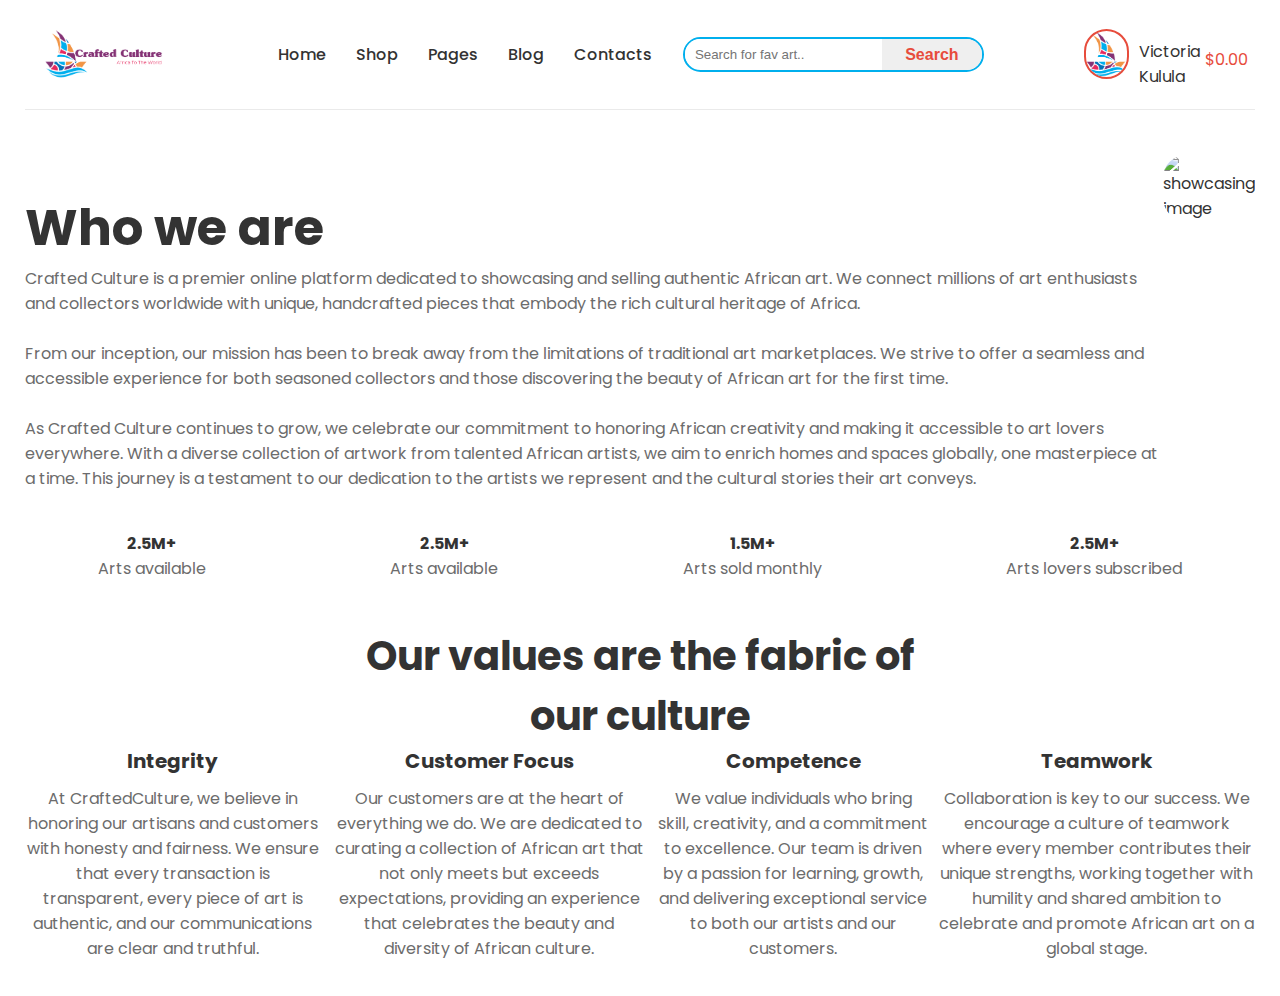
==== about.html @ 73dc4411 "about page finished" ====
<!DOCTYPE html>
<html lang="en">
<head>
    <meta charset="UTF-8">
    <meta name="viewport" content="width=device-width, initial-scale=1.0">
    <link rel="stylesheet" href="https://unicons.iconscout.com/release/v4.0.8/css/line.css">
    <link rel="stylesheet" href="/styles/styles.css">
    <title>Crafted Culture| About Us</title>
</head>
<body>
    <header>
        <img src="assets/img/logo.png" alt="logo-img" class="logo large">
        <img src="assets/img/logo-short.png" alt="logo-img" class=" logo short">
        <nav class="navbar">
            <div class="menu-icon" onclick="toggleMenu()">
                <i class="fa-solid fa-bars"></i>
            </div>
            <ul class="nav-links">
                <li><a href="#">Home</a></li>
                <li><a href="#">Shop</a></li>
                <li><a href="#">Pages</a></li>
                <li><a href="#">Blog</a></li>
                <li><a href="#">Contacts</a></li>
            </ul>
            <form action="#" class="search-bar">
                <input type="text" class="input-box" placeholder="Search for fav art..">
                <input type="submit" value="Search" class="search-btn">
            </form>
            <div class="user">
                <img src="/assets/img/logo-short.png" alt="profile-pic">
                <p>Victoria Kulula</p>
            </div>
        </nav>
        <div class="cart">
            <a href="#cart"><i <i class="uil uil-shopping-bag"></i></a>
            <span>0.00</span>
        </div>
    </header>

    <main>
        <div class="who">
            <div class="content">
                <h1>Who we are</h1>
                <p>
                    Crafted Culture is a premier online platform dedicated to showcasing and selling authentic African art. 
                    We connect millions of art enthusiasts and collectors worldwide with unique, handcrafted pieces that embody the rich cultural heritage of Africa. <br>
                    <br>
                    
                    From our inception, our mission has been to break away from the limitations of traditional art marketplaces. 
                    We strive to offer a seamless and accessible experience for both seasoned collectors and those discovering the beauty of African art for the first time. <br>
                    <br>
                    
                    As Crafted Culture continues to grow, we celebrate our commitment to honoring African creativity and making it accessible to art lovers everywhere. 
                    With a diverse collection of artwork from talented African artists, we aim to enrich homes and spaces globally, one masterpiece at a time. 
                    This journey is a testament to our dedication to the artists we represent and the cultural stories their art conveys.
                </p>
            </div>
            <div class="about-banner">
                <img src="/assets/img/carfted-about.png" alt="showcasing image">
            </div>
        </div>

        <div class="proud-off">
            <div class="what">
                <p class="number">2.5M+</p>
                <p class="content">Arts available</p>
            </div>
            <div class="what">
                <p class="number">2.5M+</p>
                <p class="content">Arts available</p>
            </div>
            <div class="what">
                <p class="number">1.5M+</p>
                <p class="content">Arts sold monthly</p>
            </div>
            <div class="what">
                <p class="number">2.5M+</p>
                <p class="content">Arts lovers subscribed</p>
            </div>
        </div>
        
        <div class="values-container">
            <h2>Our values are the fabric of <br> our culture</h2>
            <div class="values">
                <div class="value-item">
                    <div class="value-icon"><i class="uil uil-balance-scale"></i></div>
                    <div class="value-content">
                        <p class="title">Integrity</p>
                        <p >At CraftedCulture, we believe in honoring our artisans and customers with honesty and fairness. 
                        We ensure that every transaction is transparent, every piece of art is authentic, 
                        and our communications are clear and truthful.
                        </p>
                    </div>
                </div>
                <div class="value-item">
                    <div class="value-icon"><i class="uil uil-heart"></i></div>
                    <div class="value-content">
                        <p class="title">Customer Focus</p>
                        <p>Our customers are at the heart of everything we do. 
                            We are dedicated to curating a collection of African art that not only meets but exceeds expectations, 
                            providing an experience that celebrates the beauty and diversity of African culture.
                        </p>
                    </div>
                </div>
                <div class="value-item">
                    <div class="value-icon"><i class="uil uil-graduation-cap"></i></div>
                    <div class="value-content">
                        <p class="title">Competence</p>
                        <p>We value individuals who bring skill, creativity, and a commitment to excellence. 
                            Our team is driven by a passion for learning, growth, 
                            and delivering exceptional service to both our artists and our customers.
                        </p>
                    </div>
                </div>
                <div class="value-item">
                    <div class="value-icon"><i class="uil uil-puzzle-piece"></i></div>
                    <div class="value-content">
                        <p class="title">Teamwork</p>
                        <p>Collaboration is key to our success. 
                            We encourage a culture of teamwork where every member contributes their unique strengths, 
                            working together with humility and shared ambition to celebrate and promote African art on a global stage.
                        </p>
                    </div>
                </div>
            </div>
            
        </div>
    </main>
    <footer>

    </footer>
</body>
</html>
---- styles/styles.css ----
@import url('https://fonts.googleapis.com/css2?family=Poppins:ital,wght@0,300;0,400;0,500;0,600;0,700;1,400;1,500;1,600&display=swap');

* {
    box-sizing: border-box;
    margin: 0;
    padding: 0;
}

body {
    font-family: 'Poppins', sans-serif;
    background-color: #ffffff;
    color: #333;
    margin-left: 25px;
    margin-right: 25px;

}

header {
    display: flex;
    justify-content: space-between;
    align-items: center;
    padding: 20px;
    background-color: #ffffff;
    border-bottom: 1px solid #eaeaea;

}

header>img {
    height: 3.05em;
    animation: myAnim 3s ease 0s infinite normal forwards;
}

@keyframes myAnim {

    0%,
    100% {
        transform: translateY(0) rotate(0);
        transform-origin: 50% 50%;
    }

    15% {
        transform: translateY(-30px) rotate(-6deg);
    }

    30% {
        transform: translateY(15px) rotate(6deg);
    }

    45% {
        transform: translateY(-15px) rotate(-3.6deg);
    }

    60% {
        transform: translateY(9px) rotate(2.4deg);
    }

    75% {
        transform: translateY(-6px) rotate(-1.2deg);
    }
}

.logo {
    display: none;
}
.user{
    margin-left: 100px;
    display: flex;
    margin-top: 9px;
}

.user p{
    font-size: 16px;
    margin-top: 10px;
}
.user img{
    width: 50px;
    border: 2px solid #e74c3c;
    border-radius: 50px;
    height: 50px;
    margin-right:10px ;

}

.navbar {
    display: flex;
    align-items: center;
    margin-left: 100px;
}

.menu-icon {
    display: none;
    font-size: 24px;
    cursor: pointer;
}

.nav-links {
    display: flex;
    list-style: none;
}

.nav-links li {
    margin: 0 15px;
}

.navbar ul li a {
    text-decoration: none;
    color: #333;
    font-weight: 500;
}


.cart {
    font-size: 20px;

}

.cart span {
    color: #e74c3c;
    font-size: 16px;
    padding-top: 10px;
}

.cart span::before {
    content: "$";
}

.cart i {
    color: #333;
    font-size: 30px;

}

.cart a i:hover {
    color: #e74c3c;
}

.hero {
    position: relative;
    text-align: center;
    overflow: hidden;
}

.search-bar {

    border: 2px solid #00afed;
    border-radius: 50px;
    display: flex;
    height: 35px;
    margin-left: 16px;

}

.search-bar .input-box {
    height: 30px;
    border: none;
    border-radius: 48px 0px 0px 48px;
}

.search-bar .input-box:focus {
    outline: none;
}


.search-bar .search-btn {
    border: none;
    width: 100px;
    border-radius: 0 48px 48px 0;
    font-size: 16px;
    font-weight: 600;
    color: #e74c3c;
    cursor: pointer;

}

.search-bar input[placeholder] {
    padding: 10px;
}

.search-bar .search-btn:hover {
    background-color: #00afed;
    color: #fff;
}

.carousel {
    position: relative;
    width: 100%;
    height: 600px;
    overflow: hidden;
}

.carousel-images {
    display: flex;
    transition: transform 1s ease;
    height: 100%;
}


.carousel-images img {
    min-width: 100%;
    height: 100%;
    object-fit: cover;
}

.carousel-controls {
    position: absolute;
    top: 50%;
    width: 100%;
    display: flex;
    justify-content: space-between;
    transform: translateY(-50%);
}

.prev,
.next {
    background-color: rgba(0, 0, 0, 0.5);
    color: white;
    border: none;
    padding: 10px;
    cursor: pointer;
    border-radius: 5px;
}

.carousel-indicators {
    position: absolute;
    bottom: 20px;
    left: 90%;
    transform: translateX(-50%);
    display: flex;
}

.indicator {
    height: 10px;
    width: 10px;
    margin: 0 5px;
    background-color: #bbb;
    border-radius: 50%;
    cursor: pointer;
}

.indicator.active {
    background-color: #ff5733;
}

.hero-btn button {
    margin: 5px;
}

.hero-text {
    position: absolute;
    top: 50%;
    left: 25%;
    transform: translate(-50%, -50%);
    color: white;
    text-shadow: 2px 2px 4px rgba(0, 0, 0, 0.7);
}

.hero-text h2 {
    font-size: 18px;
    animation: h2-name 4s ease 0s 1 normal forwards;
}

@keyframes h2-name {
    0% {
        transform: scale(2);
        transform-origin: 50% 100%;
    }

    100% {
        transform: scale(1);
        transform-origin: 50% 100%;
    }
}

.hero-text h1 {
    font-size: 48px;
    margin: 20px 0;
}

.hero-text p {
    font-size: 16px;
    margin-bottom: 30px;
}

button {
    padding: 15px 30px;
    font-size: 16px;
    color: #fff;
    background-color: #ff5733;
    border: none;
    border-radius: 5px;
    cursor: pointer;
}

.hero-btn button i{
    margin-right: 10px;
}

.shop-icon {
    margin-right: 10px;
}

button:hover {
    background-color: #f9f9f9;
    color: #e74c3c;
}

.socials {
    margin-left: 148px;
    margin-top: 15px;

}

.socials ul li i {
    color: #f9f9f9;
    font-size: 20px;

}

.socials ul {
    list-style-type: none;
    display: flex;
    gap: 35px;
}

.socials ul li i:hover {
    color: #e74c3c;
    -webkit-box-shadow: 0px 0px 10px 1px rgba(60, 185, 230, 1);
    -moz-box-shadow: 0px 0px 10px 1px rgba(60, 185, 230, 1);
    box-shadow: 0px 0px 10px 1px rgba(60, 185, 230, 1);
}

.menu-icon:hover {
    color: #e74c3c;
}

.nav-links li a:hover {
    color: #e74c3c;
}

/* Hero design ends here */


/* trending styling */

.trending {
    top: 20px;
    position: relative;
    text-align: center;
    overflow: hidden;
    margin: 10px;
}
.hidden {
    display: none;
}

.new-badge {
    position: absolute;
    top: 10px;
    left: 10px;
    background-color: rgba(231, 76, 60, 0.7); /* Red color with 70% opacity */
    color: white;
    font-size: 12px;
    font-weight: bold;
    padding: 5px 10px;
    border-radius: 3px;
    text-transform: uppercase;
    z-index: 1;
}

.visible {
    display: block;
    opacity: 0;
    transition: opacity 0.5s ease-in-out;
}

.fade-in {
    opacity: 1;
}

.btn span {
    cursor: pointer;
    padding: 10px 20px;
    transition: background-color 0.3s, color 0.3s;
    /* Smooth transition for background and text color */
}

.btn span.active {
    background-color: #e74c3c;
    color: white;
    border-radius: 5px;
}

.btn-section {
    margin-top: 25px;
}

.item-container {
    background: rgba(255, 255, 255, 0.3);
    width: 335px;
    position: relative;
    margin: 10px;

}

.item-container img {
    border-radius: 3px;
    margin-top: 2px;
    height: 250px;
    width: 100%;
    /* Use 100% to make it responsive */
    object-fit: cover;
    /* Maintain aspect ratio and cover the area */
}

.item-icons {
    position: absolute;
    top: 10px;
    right: 10px;
    background: rgba(255, 255, 255, 0.3);
    border-radius: 5px;
    padding: 5px;
    display: none;
    flex-direction: column;
}

.item-icons ul {
    padding: 0;
    margin: 0;
}

.item-icons ul li {
    list-style-type: none;
    margin-bottom: 8px;
    text-align: center;
}

.item-icons ul li i {
    font-size: 18px;
    margin-bottom: 10px;
    color: #00afed;
}

.item-icons ul li i:hover {
    color: #e74c3c;
    /* Hover color */
}

.item-container p {
    text-align: start;
    /* Align text to the start */
    margin-left: 3px;
    /* Left margin */
}

.item-container .item-name {
    font-size: 13px;
    /* Item name font size */
    font-weight: 400;
    /* Item name font weight */
}

.item-container .item-rating::before {
    content: "⭐⭐⭐⭐⭐";
    /* Placeholder for rating */
}

.item-container .item-price {
    font-size: 16px;
    /* Price font size */
    font-weight: 600;
    /* Price font weight */
}


.item-container:hover .item-icons {
    display: flex;
}


.btn-section {
    display: grid;
    grid-template-columns: 1fr 1fr 1fr;
    margin-left: 6%;
}

/* ----- FOOTER BOX ----- */
footer {
    margin-top: 35px;
    display: flex;
    justify-content: center;
    align-items: center;
    flex-direction: column;
    row-gap: 30px;
    -webkit-box-shadow: 0px -4px 5px 0px rgba(74,74,74,1);
    -moz-box-shadow: 0px -4px 5px 0px rgba(74,74,74,1);
    box-shadow: 0px -4px 5px 0px rgba(74,74,74,1);
}


.footer-social-icons {
    display: flex;
    gap: 30px;
    color: #00afed;
}

/* .footer-social-icons div{
    margin-top: 16px;
} */

.bottom-footer {
    font-size: 16px;
    margin-top: 10px;
    font-weight: 500;
}

.footer-social-icons i {
    font-size: 20px;
}

.footer-social-icons i:hover {
    color: #e74c3c;
}







/* Hero responsive starts here */


/* For small screens (mobile devices) */
@media only screen and (max-width: 600px) {
    .logo.short {
        display: block;
    }

    .logo.large {
        display: none;
    }

    .user{
        display: flex;
        margin-top: 9px;
        
    }
    
    .user p{
        display: none;
        font-size: 16px;
        margin-top: 10px;
    }
    .user img{
        width: 50px;
        border: 2px solid #e74c3c;
        border-radius: 50px;
        height: 50px;
        /* margin-right:10px ; */
    
    }

    .navbar {
        display: flex;
        /* align-items: center; */
        justify-content: space-between;
        width: 100%;
    }


    .search-bar {

        border: 2px solid #00afed;
        border-radius: 50px;
        display: flex;
        height: 35px;
        margin-top: 16px;
        width: 200px;

    }

    .search-bar .input-box {
        height: 30px;
        border: none;
        width: 130px;
        border-radius: 48px 0px 0px 48px;
    }

    .search-bar .input-box:focus {
        outline: none;
    }


    .search-bar .search-btn {
        border: none;
        width: 100px;
        border-radius: 0 48px 48px 0;
        font-size: 16px;
        font-weight: 500;
        color: #e74c3c;
        cursor: pointer;

    }

    .search-bar input[placeholder] {
        padding: 10px;
    }

    .search-bar .search-btn:hover {
        background-color: #00afed;
        color: #fff;
    }

    .menu-icon {
        display: block;
        font-size: 24px;
        cursor: pointer;
        position: absolute;
        top: 40px;
        right: 20px;
        background: none;
        border: none;
        color: #333;
        z-index: 10;
        /* Ensures the menu icon is on top */
    }




    .cart {
        display: flex;
        justify-content: end;
        /* text-align: center; */
        width: 100%;
        margin-right: 10%;
        margin-top: 16px;
        position: relative;
        /* Ensure it remains centered */
    }

    .cart a {
        margin-right: 10px;
    }

    .nav-links {
        display: none;
        flex-direction: column;
        position: absolute;
        top: 70px;
        /* Adjust based on header height */
        right: 20px;
        background-color: rgba(255, 255, 255, 0.9);
        /* Translucent background */
        box-shadow: 0 4px 8px rgba(0, 0, 0, 0.1);
        border-radius: 8px;
        width: 200px;
        z-index: 1000;
        /* Ensures the menu appears on top */
    }

    .nav-links.active {
        display: flex;
    }

    .nav-links li {
        margin: 10px 0;
    }

    .nav-links li a {
        padding: 10px 20px;
        display: block;
    }



    .carousel-indicators {
        position: absolute;
        bottom: 20px;
        left: 50%;
        transform: translateX(-50%);
        display: flex;
    }

    .hero-text {
        position: absolute;
        top: 50%;
        left: 50%;
        transform: translate(-50%, -50%);
        color: white;
        text-shadow: 2px 2px 4px rgba(0, 0, 0, 0.7);
    }

    .hero-text h2 {
        font-size: 25px;
        color: aqua;
    }

    .hero-text h1 {
        font-size: 38px;
        margin: 20px 0;
    }

    .hero-text p {
        font-size: 16px;
        margin-bottom: 30px;
        font-weight: 500;
    }

    button {
        padding: 15px 30px;
        font-size: 16px;
        color: #fff;
        background-color: #ff5733;
        border: none;
        border-radius: 5px;
        cursor: pointer;
    }

    .shop-icon {
        margin-right: 10px;
    }

    button:hover {
        background-color: #f9f9f9;
        color: #e74c3c;
    }

    .socials {
        margin-left: 14%;
        margin-top: 15px;

    }

    .socials ul li i {
        color: #f9f9f9;
        font-size: 20px;

    }

    .socials ul {
        list-style-type: none;
        display: flex;
        gap: 35px;
    }

    /* trending styling */

    .trending {
        top: 50px;
        position: relative;
        text-align: center;
        overflow: hidden;
        margin: 10px;
    }


    .btn span {
        cursor: pointer;
        padding: 10px 20px;
        transition: background-color 0.3s, color 0.3s;
        /* Smooth transition for background and text color */
    }

    .btn span.active {
        background-color: #e74c3c;
        color: white;
        border-radius: 5px;
    }

    .btn-section {
        margin-top: 25px;
    }

    .item-container {
        background: rgba(255, 255, 255, 0.3);
        width: 210px;
        position: relative;
        margin: 10px;
    }

    .item-container img {
        border-radius: 3px;
        margin-top: 2px;
        height: 250px;
        width: 100%;
        /* Use 100% to make it responsive */
        object-fit: cover;
        /* Maintain aspect ratio and cover the area */
    }

    .item-icons {
        position: absolute;
        top: 10px;
        right: 10px;
        background: rgba(255, 255, 255, 0.3);
        border-radius: 5px;
        padding: 5px;
        display: none;
        flex-direction: column;
    }

    .item-icons ul {
        padding: 0;
        margin: 0;
    }

    .item-icons ul li {
        list-style-type: none;
        margin-bottom: 8px;
        text-align: center;
    }

    .item-icons ul li i {
        font-size: 18px;
        margin-bottom: 10px;
        color: #00afed;
    }

    .item-icons ul li i:hover {
        color: #e74c3c;
        /* Hover color */
    }

    .item-container p {
        text-align: start;
        /* Align text to the start */
        margin-left: 3px;
        /* Left margin */
    }

    .item-container .item-name {
        font-size: 13px;
        /* Item name font size */
        font-weight: 400;
        /* Item name font weight */
    }

    .item-container .item-rating::before {
        content: "⭐⭐⭐⭐⭐";
        /* Placeholder for rating */
    }

    .item-container .item-price {
        font-size: 16px;
        /* Price font size */
        font-weight: 600;
        /* Price font weight */
    }

    /* Optional: Show icons on hover */
    .item-container:hover .item-icons {
        display: flex;
    }


    .btn-section {
        display: grid;
        grid-template-columns: 1fr 1fr;
        margin-left: 3%;
    }

}

/* For medium screens (tablets) */
@media only screen and (min-width: 601px) and (max-width: 1024px) {
    .logo.short {
        display: block;
    }

    .logo.large {
        display: none;
    }

    .navbar {
        display: flex;
        align-items: center;
        justify-content: space-between;
        width: 100%;
    }

    

    .search-bar {

        border: 2px solid #00afed;
        border-radius: 50px;
        display: flex;
        height: 35px;
        margin-top: 16px;
        margin-left: 35px;
        margin-left: 40px;

    }

    .search-bar .input-box {
        height: 30px;
        border: none;
        border-radius: 48px 0px 0px 48px;
    }

    .search-bar .input-box:focus {
        outline: none;
    }


    .search-bar .search-btn {
        border: none;
        width: 100px;
        border-radius: 0 48px 48px 0;
        font-size: 16px;
        font-weight: 500;
        color: #e74c3c;
        cursor: pointer;

    }

    .search-bar input[placeholder] {
        padding: 10px;
    }

    .search-bar .search-btn:hover {
        background-color: #00afed;
        color: #fff;
    }

    .menu-icon {
        display: block;
        font-size: 24px;
        cursor: pointer;
        position: absolute;
        top: 40px;
        right: 20px;
        background: none;
        border: none;
        color: #333;
        z-index: 10;
        /* Ensures the menu icon is on top */
    }


    .cart {
        display: flex;
        justify-content:end;
        /* text-align: center; */
        width: 100%;
        margin-right: 10%;
        margin-top: 20px;
        position: relative;
        /* Ensure it remains centered */
    }

    .cart a {
        margin-right: 10px;
    }

    .nav-links {
        display: none;
        flex-direction: column;
        position: absolute;
        top: 70px;
        /* Adjust based on header height */
        right: 20px;
        background-color: rgba(255, 255, 255, 0.9);
        /* Translucent background */
        box-shadow: 0 4px 8px rgba(0, 0, 0, 0.1);
        border-radius: 8px;
        width: 200px;
        z-index: 1000;
        /* Ensures the menu appears on top */
    }

    .nav-links.active {
        display: flex;
    }

    .nav-links li {
        margin: 10px 0;
    }

    .nav-links li a {
        padding: 10px 20px;
        display: block;
    }



    .carousel-indicators {
        position: absolute;
        bottom: 20px;
        left: 50%;
        transform: translateX(-50%);
        display: flex;
    }

    .hero-text {
        position: absolute;
        top: 50%;
        left: 50%;
        transform: translate(-50%, -50%);
        color: white;
        text-shadow: 2px 2px 4px rgba(0, 0, 0, 0.7);
    }

    .hero-text h2 {
        font-size: 25px;
        color: aqua;
    }

    .hero-text h1 {
        font-size: 38px;
        margin: 20px 0;
    }

    .hero-text p {
        font-size: 16px;
        margin-bottom: 30px;
        font-weight: 500;
    }

    button {
        padding: 15px 30px;
        font-size: 16px;
        color: #fff;
        background-color: #ff5733;
        border: none;
        border-radius: 5px;
        cursor: pointer;
    }

    .shop-icon {
        margin-right: 10px;
    }

    button:hover {
        background-color: #f9f9f9;
        color: #e74c3c;
    }

    .socials {
        margin-left: 31%;
        margin-top: 15px;

    }

    .socials ul li i {
        color: #f9f9f9;
        font-size: 20px;

    }

    .socials ul {
        list-style-type: none;
        display: flex;
        gap: 35px;
    }

    /* trending styling */

    .trending {
        top: 50px;
        position: relative;
        text-align: center;
        overflow: hidden;
        margin: 10px;
    }


    .btn span {
        cursor: pointer;
        padding: 10px 20px;
        transition: background-color 0.3s, color 0.3s;
        /* Smooth transition for background and text color */
    }

    .btn span.active {
        background-color: #e74c3c;
        color: white;
        border-radius: 5px;
    }

    .btn-section {
        display: grid;
        grid-template-columns: 1fr 1fr;
        margin: 26px auto;
    }

    .item-container {
        background: rgba(255, 255, 255, 0.3);
        width: 300px;
        position: relative;
        margin: 10px;
    }

    .item-container img {
        border-radius: 3px;
        margin-top: 2px;
        height: 250px;
        width: 100%;
        /* Use 100% to make it responsive */
        object-fit: cover;
        /* Maintain aspect ratio and cover the area */
    }

    .item-icons {
        position: absolute;
        top: 10px;
        right: 10px;
        background: rgba(255, 255, 255, 0.3);
        border-radius: 5px;
        padding: 5px;
        display: none;
        flex-direction: column;
    }

    .item-icons ul {
        padding: 0;
        margin: 0;
    }

    .item-icons ul li {
        list-style-type: none;
        margin-bottom: 8px;
        text-align: center;
    }

    .item-icons ul li i {
        font-size: 18px;
        margin-bottom: 10px;
        color: #00afed;
    }

    .item-icons ul li i:hover {
        color: #e74c3c;
        /* Hover color */
    }

    .item-container p {
        text-align: start;
        /* Align text to the start */
        margin-left: 3px;
        /* Left margin */
    }

    .item-container .item-name {
        font-size: 13px;
        /* Item name font size */
        font-weight: 400;
        /* Item name font weight */
    }

    .item-container .item-rating::before {
        content: "⭐⭐⭐⭐⭐";
        /* Placeholder for rating */
    }

    .item-container .item-price {
        font-size: 16px;
        /* Price font size */
        font-weight: 600;
    }

    /* Optional: Show icons on hover */
    .item-container:hover .item-icons {
        display: flex;
    }


}

/* For large screens (desktops and laptops) */
@media only screen and (min-width: 1025px) {
    .logo.large {
        display: block;
    }

    .logo.short {
        display: none;
    }

    /* Navbar display for large screens */
    .navbar {
        display: flex;
        align-items: center;
    }

    .menu-icon {
        display: none;
    }

    .nav-links {
        display: flex;
    }
}





/* About page styling */

.who{
    display: flex;
    margin-top: 20px;
    gap: 5px;

}

/* .who .about-banner{
    width: 100px;

} */

.who .about-banner img{
    width: 550px;
    height: 490px;
    border-radius: 23px;
    margin-top: 25px;
}

.who .content{
    margin-top: 60px;
}

.who .content h1{
    font-size: 50px;
}

.who .content p{
    color: #6c6c6c;
}

.proud-off{
    margin-top: 40px;
    display: flex;
    justify-content: center; /* Centers horizontally */
    align-items: center;     /* Centers vertically */
    gap: 15%;
    text-align: center;
}

.proud-off .number{
    font-size: 16px;
    font-weight: bold;
}

.proud-off .content{
    color: #6c6c6c;
    
}

.values-container{
    margin-top: 45px;
}
.values-container h2{
    text-align: center;
    font-size: 40px;
}

.values{
    display: flex;
    gap: 10px;
}

.value-item i{
    color: #00afed;
    font-size: 50px;
}

.value-item .value-icon{
    text-align: center;
}

.value-content{
    text-align: center;
}

.value-content .title{
    font-size: 20px;
    font-weight: 700;
    color: #333;
    margin-bottom: 10px;
}

.value-content p{
    color: #6c6c6c;
}
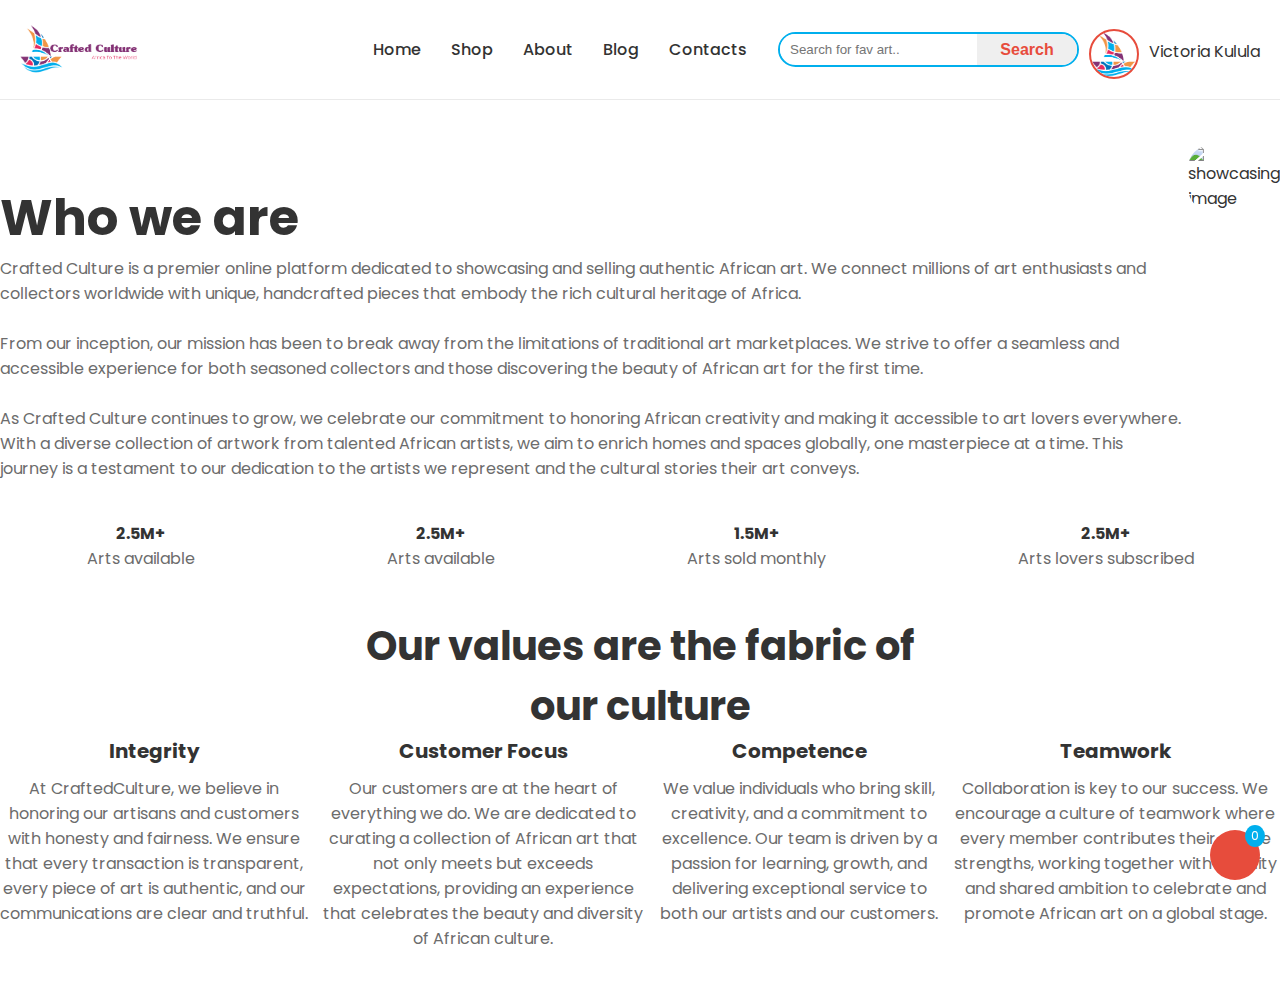
==== commit e8a13d09: "added new js for about page" ====
--- a/about.html
+++ b/about.html
@@ -13,12 +13,12 @@
         <img src="assets/img/logo-short.png" alt="logo-img" class=" logo short">
         <nav class="navbar">
             <div class="menu-icon" onclick="toggleMenu()">
-                <i class="fa-solid fa-bars"></i>
+                <i class="uil uil-bars"></i>
             </div>
             <ul class="nav-links">
-                <li><a href="#">Home</a></li>
+                <li><a href="#" class="active-link">Home</a></li>
                 <li><a href="#">Shop</a></li>
-                <li><a href="#">Pages</a></li>
+                <li><a href="about.html">About</a></li>
                 <li><a href="#">Blog</a></li>
                 <li><a href="#">Contacts</a></li>
             </ul>
@@ -31,10 +31,6 @@
                 <p>Victoria Kulula</p>
             </div>
         </nav>
-        <div class="cart">
-            <a href="#cart"><i <i class="uil uil-shopping-bag"></i></a>
-            <span>0.00</span>
-        </div>
     </header>
 
     <main>
@@ -126,8 +122,23 @@
             
         </div>
     </main>
+    <!-- Floating Cart Icon and Modal -->
+    <div class="floating-cart" onclick="toggleCartModal()">
+        <i class="uil uil-shopping-bag"></i>
+        <span class="cart-count">0</span>
+    </div>
+
+    <div class="cart-modal" id="cartModal">
+        <div class="modal-content">
+            <h2>Your Cart</h2>
+            <p>No items in cart.</p>
+            <button onclick="closeCartModal()">Close</button>
+        </div>
+    </div>
     <footer>
 
     </footer>
+
+    <script src="./scripts/about.js"></script>
 </body>
 </html>--- a/styles/styles.css
+++ b/styles/styles.css
@@ -10,8 +10,7 @@
     font-family: 'Poppins', sans-serif;
     background-color: #ffffff;
     color: #333;
-    margin-left: 25px;
-    margin-right: 25px;
+    
 
 }
 
@@ -62,22 +61,24 @@
 .logo {
     display: none;
 }
-.user{
-    margin-left: 100px;
+
+.user {
+    margin-left: 10px;
     display: flex;
     margin-top: 9px;
 }
 
-.user p{
+.user p {
     font-size: 16px;
     margin-top: 10px;
 }
-.user img{
+
+.user img {
     width: 50px;
     border: 2px solid #e74c3c;
     border-radius: 50px;
     height: 50px;
-    margin-right:10px ;
+    margin-right: 10px;
 
 }
 
@@ -109,29 +110,77 @@
 }
 
 
-.cart {
-    font-size: 20px;
-
-}
-
-.cart span {
-    color: #e74c3c;
-    font-size: 16px;
-    padding-top: 10px;
-}
-
-.cart span::before {
-    content: "$";
-}
-
-.cart i {
+/* Floating Cart Icon */
+.floating-cart {
+    position: fixed;
+    bottom: 20px;
+    right: 20px;
+    width: 50px;
+    height: 50px;
+    background-color: #e74c3c;
+    color: white;
+    border-radius: 50%;
+    display: flex;
+    align-items: center;
+    justify-content: center;
+    cursor: pointer;
+    z-index: 1000;
+}
+
+.floating-cart .uil-shopping-bag {
+    font-size: 24px;
+}
+
+.floating-cart .cart-count {
+    position: absolute;
+    top: -5px;
+    right: -5px;
+    background-color: #00afed;
+    color: white;
+    border-radius: 50%;
+    padding: 2px 6px;
+    font-size: 12px;
+}
+
+/* Cart Modal */
+.cart-modal {
+    display: none;
+    position: fixed;
+    bottom: 80px;
+    right: 20px;
+    width: 300px;
+    background-color: white;
+    box-shadow: 0 4px 8px rgba(0, 0, 0, 0.1);
+    border-radius: 8px;
+    z-index: 1001;
+}
+
+.cart-modal .modal-content {
+    padding: 20px;
+}
+
+.cart-modal h2 {
+    margin-top: 0;
+    font-size: 18px;
     color: #333;
-    font-size: 30px;
-
-}
-
-.cart a i:hover {
-    color: #e74c3c;
+}
+
+.cart-modal p {
+    margin: 10px 0;
+    color: #666;
+}
+
+.cart-modal button {
+    background-color: #e74c3c;
+    color: white;
+    padding: 8px 16px;
+    border: none;
+    border-radius: 4px;
+    cursor: pointer;
+}
+
+.cart-modal button:hover {
+    background-color: #00afed;
 }
 
 .hero {
@@ -148,6 +197,10 @@
     height: 35px;
     margin-left: 16px;
 
+}
+
+.active-link a {
+    color: #e74c3c;
 }
 
 .search-bar .input-box {
@@ -248,7 +301,7 @@
 .hero-text {
     position: absolute;
     top: 50%;
-    left: 25%;
+    /* left: 50%; */
     transform: translate(-50%, -50%);
     color: white;
     text-shadow: 2px 2px 4px rgba(0, 0, 0, 0.7);
@@ -291,7 +344,7 @@
     cursor: pointer;
 }
 
-.hero-btn button i{
+.hero-btn button i {
     margin-right: 10px;
 }
 
@@ -305,7 +358,7 @@
 }
 
 .socials {
-    margin-left: 148px;
+    
     margin-top: 15px;
 
 }
@@ -319,6 +372,7 @@
 .socials ul {
     list-style-type: none;
     display: flex;
+    margin-left: 20%;
     gap: 35px;
 }
 
@@ -347,8 +401,8 @@
     position: relative;
     text-align: center;
     overflow: hidden;
-    margin: 10px;
-}
+}
+
 .hidden {
     display: none;
 }
@@ -357,7 +411,8 @@
     position: absolute;
     top: 10px;
     left: 10px;
-    background-color: rgba(231, 76, 60, 0.7); /* Red color with 70% opacity */
+    background-color: rgba(231, 76, 60, 0.7);
+    /* Red color with 70% opacity */
     color: white;
     font-size: 12px;
     font-weight: bold;
@@ -477,11 +532,6 @@
 }
 
 
-.btn-section {
-    display: grid;
-    grid-template-columns: 1fr 1fr 1fr;
-    margin-left: 6%;
-}
 
 /* ----- FOOTER BOX ----- */
 footer {
@@ -491,9 +541,9 @@
     align-items: center;
     flex-direction: column;
     row-gap: 30px;
-    -webkit-box-shadow: 0px -4px 5px 0px rgba(74,74,74,1);
-    -moz-box-shadow: 0px -4px 5px 0px rgba(74,74,74,1);
-    box-shadow: 0px -4px 5px 0px rgba(74,74,74,1);
+    -webkit-box-shadow: 0px -4px 5px 0px rgba(74, 74, 74, 1);
+    -moz-box-shadow: 0px -4px 5px 0px rgba(74, 74, 74, 1);
+    box-shadow: 0px -4px 5px 0px rgba(74, 74, 74, 1);
 }
 
 
@@ -540,32 +590,316 @@
         display: none;
     }
 
-    .user{
+    .user {
         display: flex;
         margin-top: 9px;
-        
-    }
-    
-    .user p{
+    }
+
+    .user p {
         display: none;
         font-size: 16px;
         margin-top: 10px;
     }
-    .user img{
+
+    .user img {
         width: 50px;
         border: 2px solid #e74c3c;
         border-radius: 50px;
         height: 50px;
-        /* margin-right:10px ; */
-    
     }
 
     .navbar {
         display: flex;
-        /* align-items: center; */
         justify-content: space-between;
         width: 100%;
     }
+
+    .search-bar {
+        border: 2px solid #00afed;
+        border-radius: 50px;
+        display: flex;
+        height: 35px;
+        margin-top: 14px;
+        width: 160px;
+        /* Reduced width */
+        margin-left: 10px;
+        /* Added margin to move it slightly to the left */
+    }
+
+    .search-bar .input-box {
+        height: 30px;
+        border: none;
+        width: 100px;
+        /* Adjusted width */
+        border-radius: 48px 0 0 48px;
+    }
+
+    .search-bar .input-box:focus {
+        outline: none;
+    }
+
+    .search-bar .search-btn {
+        border: none;
+        width: 60px;
+        /* Adjusted width */
+        border-radius: 0 48px 48px 0;
+        font-size: 14px;
+        /* Reduced font size */
+        font-weight: 500;
+        color: #e74c3c;
+        cursor: pointer;
+    }
+
+    .menu-icon {
+        display: block;
+        font-size: 24px;
+        cursor: pointer;
+        position: absolute;
+        top: 40px;
+        right: 20px;
+        background: none;
+        border: none;
+        color: #333;
+        z-index: 10;
+    }
+
+   
+
+    .nav-links {
+        display: none;
+        flex-direction: column;
+        position: absolute;
+        top: 70px;
+        right: 20px;
+        background-color: rgba(255, 255, 255, 0.9);
+        box-shadow: 0 4px 8px rgba(0, 0, 0, 0.1);
+        border-radius: 8px;
+        width: 200px;
+        z-index: 1000;
+    }
+
+    .nav-links.active {
+        display: flex;
+    }
+
+    .nav-links li {
+        margin: 10px 0;
+    }
+
+    .nav-links li a {
+        padding: 10px 20px;
+        display: block;
+    }
+
+
+}
+
+
+.carousel-indicators {
+    position: absolute;
+    bottom: 20px;
+    left: 50%;
+    transform: translateX(-50%);
+    display: flex;
+}
+
+.hero-text {
+    position: absolute;
+    top: 50%;
+    left: 50%;
+    transform: translate(-50%, -50%);
+    color: white;
+    text-shadow: 2px 2px 4px rgba(0, 0, 0, 0.7);
+}
+
+.hero-text h2 {
+    font-size: 25px;
+    color: aqua;
+}
+
+.hero-text h1 {
+    font-size: 38px;
+    margin: 20px 0;
+}
+
+.hero-text p {
+    font-size: 16px;
+    margin-bottom: 30px;
+    font-weight: 500;
+}
+
+button {
+    padding: 15px 30px;
+    font-size: 16px;
+    color: #fff;
+    background-color: #ff5733;
+    border: none;
+    border-radius: 5px;
+    cursor: pointer;
+}
+
+.shop-icon {
+    margin-right: 10px;
+}
+
+button:hover {
+    background-color: #f9f9f9;
+    color: #e74c3c;
+}
+
+.socials {
+    margin-left: 14%;
+    margin-top: 15px;
+
+}
+
+.socials ul li i {
+    color: #f9f9f9;
+    font-size: 20px;
+
+}
+
+.socials ul {
+    list-style-type: none;
+    display: flex;
+    margin-left: 1%;
+    gap: 35px;
+}
+
+/* trending styling */
+
+.trending {
+    top: 50px;
+    position: relative;
+    text-align: center;
+    overflow: hidden;
+    margin: 10px;
+}
+
+
+.btn span {
+    cursor: pointer;
+    padding: 10px 20px;
+    transition: background-color 0.3s, color 0.3s;
+    /* Smooth transition for background and text color */
+}
+
+.btn span.active {
+    background-color: #e74c3c;
+    color: white;
+    border-radius: 5px;
+}
+
+.btn-section {
+    margin-top: 25px;
+}
+
+.item-container {
+    background: rgba(255, 255, 255, 0.3);
+    width: 210px;
+    position: relative;
+    margin: 10px;
+}
+
+.item-container img {
+    border-radius: 3px;
+    margin-top: 2px;
+    height: 250px;
+    width: 100%;
+    /* Use 100% to make it responsive */
+    object-fit: cover;
+    /* Maintain aspect ratio and cover the area */
+}
+
+.item-icons {
+    position: absolute;
+    top: 10px;
+    right: 10px;
+    background: rgba(255, 255, 255, 0.3);
+    border-radius: 5px;
+    padding: 5px;
+    display: none;
+    flex-direction: column;
+}
+
+.item-icons ul {
+    padding: 0;
+    margin: 0;
+}
+
+.item-icons ul li {
+    list-style-type: none;
+    margin-bottom: 8px;
+    text-align: center;
+}
+
+.item-icons ul li i {
+    font-size: 18px;
+    margin-bottom: 10px;
+    color: #00afed;
+}
+
+.item-icons ul li i:hover {
+    color: #e74c3c;
+    /* Hover color */
+}
+
+.item-container p {
+    text-align: start;
+    /* Align text to the start */
+    margin-left: 3px;
+    /* Left margin */
+}
+
+.item-container .item-name {
+    font-size: 13px;
+    /* Item name font size */
+    font-weight: 400;
+    /* Item name font weight */
+}
+
+.item-container .item-rating::before {
+    content: "⭐⭐⭐⭐⭐";
+    /* Placeholder for rating */
+}
+
+.item-container .item-price {
+    font-size: 16px;
+    /* Price font size */
+    font-weight: 600;
+    /* Price font weight */
+}
+
+/* Optional: Show icons on hover */
+.item-container:hover .item-icons {
+    display: flex;
+}
+
+
+.btn-section {
+    display: grid;
+    grid-template-columns: 1fr 1fr 1fr 1fr 1fr;
+    margin-left: 3%;
+}
+
+
+/* For medium screens (tablets) */
+@media only screen and (min-width: 601px) and (max-width: 1024px) {
+    .logo.short {
+        display: block;
+    }
+
+    .logo.large {
+        display: none;
+    }
+
+    .navbar {
+        display: flex;
+        align-items: center;
+        justify-content: space-between;
+        width: 100%;
+    }
+
 
 
     .search-bar {
@@ -575,14 +909,14 @@
         display: flex;
         height: 35px;
         margin-top: 16px;
-        width: 200px;
+        margin-left: 35px;
+        margin-left: 40px;
 
     }
 
     .search-bar .input-box {
         height: 30px;
         border: none;
-        width: 130px;
         border-radius: 48px 0px 0px 48px;
     }
 
@@ -623,24 +957,6 @@
         color: #333;
         z-index: 10;
         /* Ensures the menu icon is on top */
-    }
-
-
-
-
-    .cart {
-        display: flex;
-        justify-content: end;
-        /* text-align: center; */
-        width: 100%;
-        margin-right: 10%;
-        margin-top: 16px;
-        position: relative;
-        /* Ensure it remains centered */
-    }
-
-    .cart a {
-        margin-right: 10px;
     }
 
     .nav-links {
@@ -727,7 +1043,7 @@
     }
 
     .socials {
-        margin-left: 14%;
+        margin-left: 31%;
         margin-top: 15px;
 
     }
@@ -741,6 +1057,7 @@
     .socials ul {
         list-style-type: none;
         display: flex;
+        text-align: center;
         gap: 35px;
     }
 
@@ -769,12 +1086,14 @@
     }
 
     .btn-section {
-        margin-top: 25px;
+        display: grid;
+        grid-template-columns: 1fr 1fr;
+        margin: 26px auto;
     }
 
     .item-container {
         background: rgba(255, 255, 255, 0.3);
-        width: 210px;
+        width: 300px;
         position: relative;
         margin: 10px;
     }
@@ -845,319 +1164,6 @@
         font-size: 16px;
         /* Price font size */
         font-weight: 600;
-        /* Price font weight */
-    }
-
-    /* Optional: Show icons on hover */
-    .item-container:hover .item-icons {
-        display: flex;
-    }
-
-
-    .btn-section {
-        display: grid;
-        grid-template-columns: 1fr 1fr;
-        margin-left: 3%;
-    }
-
-}
-
-/* For medium screens (tablets) */
-@media only screen and (min-width: 601px) and (max-width: 1024px) {
-    .logo.short {
-        display: block;
-    }
-
-    .logo.large {
-        display: none;
-    }
-
-    .navbar {
-        display: flex;
-        align-items: center;
-        justify-content: space-between;
-        width: 100%;
-    }
-
-    
-
-    .search-bar {
-
-        border: 2px solid #00afed;
-        border-radius: 50px;
-        display: flex;
-        height: 35px;
-        margin-top: 16px;
-        margin-left: 35px;
-        margin-left: 40px;
-
-    }
-
-    .search-bar .input-box {
-        height: 30px;
-        border: none;
-        border-radius: 48px 0px 0px 48px;
-    }
-
-    .search-bar .input-box:focus {
-        outline: none;
-    }
-
-
-    .search-bar .search-btn {
-        border: none;
-        width: 100px;
-        border-radius: 0 48px 48px 0;
-        font-size: 16px;
-        font-weight: 500;
-        color: #e74c3c;
-        cursor: pointer;
-
-    }
-
-    .search-bar input[placeholder] {
-        padding: 10px;
-    }
-
-    .search-bar .search-btn:hover {
-        background-color: #00afed;
-        color: #fff;
-    }
-
-    .menu-icon {
-        display: block;
-        font-size: 24px;
-        cursor: pointer;
-        position: absolute;
-        top: 40px;
-        right: 20px;
-        background: none;
-        border: none;
-        color: #333;
-        z-index: 10;
-        /* Ensures the menu icon is on top */
-    }
-
-
-    .cart {
-        display: flex;
-        justify-content:end;
-        /* text-align: center; */
-        width: 100%;
-        margin-right: 10%;
-        margin-top: 20px;
-        position: relative;
-        /* Ensure it remains centered */
-    }
-
-    .cart a {
-        margin-right: 10px;
-    }
-
-    .nav-links {
-        display: none;
-        flex-direction: column;
-        position: absolute;
-        top: 70px;
-        /* Adjust based on header height */
-        right: 20px;
-        background-color: rgba(255, 255, 255, 0.9);
-        /* Translucent background */
-        box-shadow: 0 4px 8px rgba(0, 0, 0, 0.1);
-        border-radius: 8px;
-        width: 200px;
-        z-index: 1000;
-        /* Ensures the menu appears on top */
-    }
-
-    .nav-links.active {
-        display: flex;
-    }
-
-    .nav-links li {
-        margin: 10px 0;
-    }
-
-    .nav-links li a {
-        padding: 10px 20px;
-        display: block;
-    }
-
-
-
-    .carousel-indicators {
-        position: absolute;
-        bottom: 20px;
-        left: 50%;
-        transform: translateX(-50%);
-        display: flex;
-    }
-
-    .hero-text {
-        position: absolute;
-        top: 50%;
-        left: 50%;
-        transform: translate(-50%, -50%);
-        color: white;
-        text-shadow: 2px 2px 4px rgba(0, 0, 0, 0.7);
-    }
-
-    .hero-text h2 {
-        font-size: 25px;
-        color: aqua;
-    }
-
-    .hero-text h1 {
-        font-size: 38px;
-        margin: 20px 0;
-    }
-
-    .hero-text p {
-        font-size: 16px;
-        margin-bottom: 30px;
-        font-weight: 500;
-    }
-
-    button {
-        padding: 15px 30px;
-        font-size: 16px;
-        color: #fff;
-        background-color: #ff5733;
-        border: none;
-        border-radius: 5px;
-        cursor: pointer;
-    }
-
-    .shop-icon {
-        margin-right: 10px;
-    }
-
-    button:hover {
-        background-color: #f9f9f9;
-        color: #e74c3c;
-    }
-
-    .socials {
-        margin-left: 31%;
-        margin-top: 15px;
-
-    }
-
-    .socials ul li i {
-        color: #f9f9f9;
-        font-size: 20px;
-
-    }
-
-    .socials ul {
-        list-style-type: none;
-        display: flex;
-        gap: 35px;
-    }
-
-    /* trending styling */
-
-    .trending {
-        top: 50px;
-        position: relative;
-        text-align: center;
-        overflow: hidden;
-        margin: 10px;
-    }
-
-
-    .btn span {
-        cursor: pointer;
-        padding: 10px 20px;
-        transition: background-color 0.3s, color 0.3s;
-        /* Smooth transition for background and text color */
-    }
-
-    .btn span.active {
-        background-color: #e74c3c;
-        color: white;
-        border-radius: 5px;
-    }
-
-    .btn-section {
-        display: grid;
-        grid-template-columns: 1fr 1fr;
-        margin: 26px auto;
-    }
-
-    .item-container {
-        background: rgba(255, 255, 255, 0.3);
-        width: 300px;
-        position: relative;
-        margin: 10px;
-    }
-
-    .item-container img {
-        border-radius: 3px;
-        margin-top: 2px;
-        height: 250px;
-        width: 100%;
-        /* Use 100% to make it responsive */
-        object-fit: cover;
-        /* Maintain aspect ratio and cover the area */
-    }
-
-    .item-icons {
-        position: absolute;
-        top: 10px;
-        right: 10px;
-        background: rgba(255, 255, 255, 0.3);
-        border-radius: 5px;
-        padding: 5px;
-        display: none;
-        flex-direction: column;
-    }
-
-    .item-icons ul {
-        padding: 0;
-        margin: 0;
-    }
-
-    .item-icons ul li {
-        list-style-type: none;
-        margin-bottom: 8px;
-        text-align: center;
-    }
-
-    .item-icons ul li i {
-        font-size: 18px;
-        margin-bottom: 10px;
-        color: #00afed;
-    }
-
-    .item-icons ul li i:hover {
-        color: #e74c3c;
-        /* Hover color */
-    }
-
-    .item-container p {
-        text-align: start;
-        /* Align text to the start */
-        margin-left: 3px;
-        /* Left margin */
-    }
-
-    .item-container .item-name {
-        font-size: 13px;
-        /* Item name font size */
-        font-weight: 400;
-        /* Item name font weight */
-    }
-
-    .item-container .item-rating::before {
-        content: "⭐⭐⭐⭐⭐";
-        /* Placeholder for rating */
-    }
-
-    .item-container .item-price {
-        font-size: 16px;
-        /* Price font size */
-        font-weight: 600;
     }
 
     /* Optional: Show icons on hover */
@@ -1199,7 +1205,7 @@
 
 /* About page styling */
 
-.who{
+.who {
     display: flex;
     margin-top: 20px;
     gap: 5px;
@@ -1211,77 +1217,80 @@
 
 } */
 
-.who .about-banner img{
+.who .about-banner img {
     width: 550px;
     height: 490px;
     border-radius: 23px;
     margin-top: 25px;
 }
 
-.who .content{
+.who .content {
     margin-top: 60px;
 }
 
-.who .content h1{
+.who .content h1 {
     font-size: 50px;
 }
 
-.who .content p{
+.who .content p {
     color: #6c6c6c;
 }
 
-.proud-off{
+.proud-off {
     margin-top: 40px;
     display: flex;
-    justify-content: center; /* Centers horizontally */
-    align-items: center;     /* Centers vertically */
+    justify-content: center;
+    /* Centers horizontally */
+    align-items: center;
+    /* Centers vertically */
     gap: 15%;
     text-align: center;
 }
 
-.proud-off .number{
+.proud-off .number {
     font-size: 16px;
     font-weight: bold;
 }
 
-.proud-off .content{
+.proud-off .content {
     color: #6c6c6c;
-    
-}
-
-.values-container{
+
+}
+
+.values-container {
     margin-top: 45px;
 }
-.values-container h2{
+
+.values-container h2 {
     text-align: center;
     font-size: 40px;
 }
 
-.values{
+.values {
     display: flex;
     gap: 10px;
 }
 
-.value-item i{
+.value-item i {
     color: #00afed;
     font-size: 50px;
 }
 
-.value-item .value-icon{
+.value-item .value-icon {
     text-align: center;
 }
 
-.value-content{
+.value-content {
     text-align: center;
 }
 
-.value-content .title{
+.value-content .title {
     font-size: 20px;
     font-weight: 700;
     color: #333;
     margin-bottom: 10px;
 }
 
-.value-content p{
+.value-content p {
     color: #6c6c6c;
 }